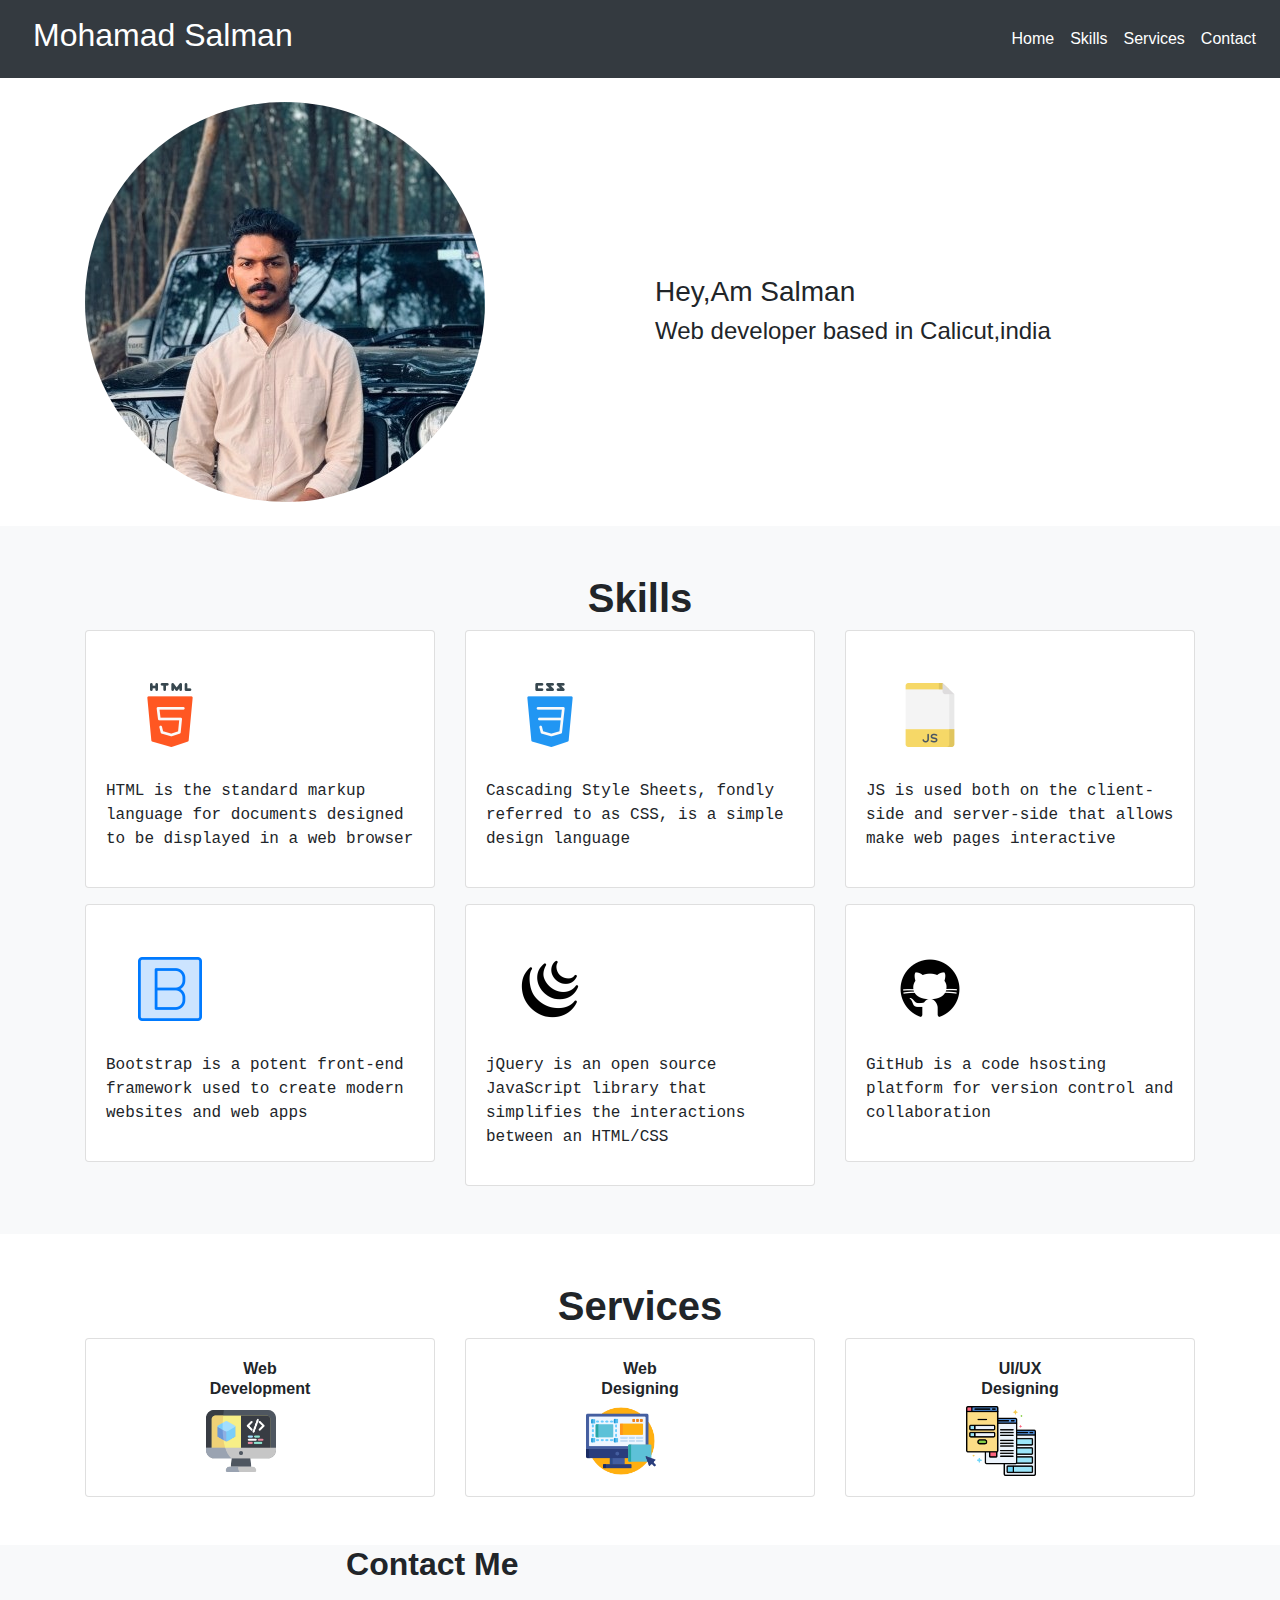
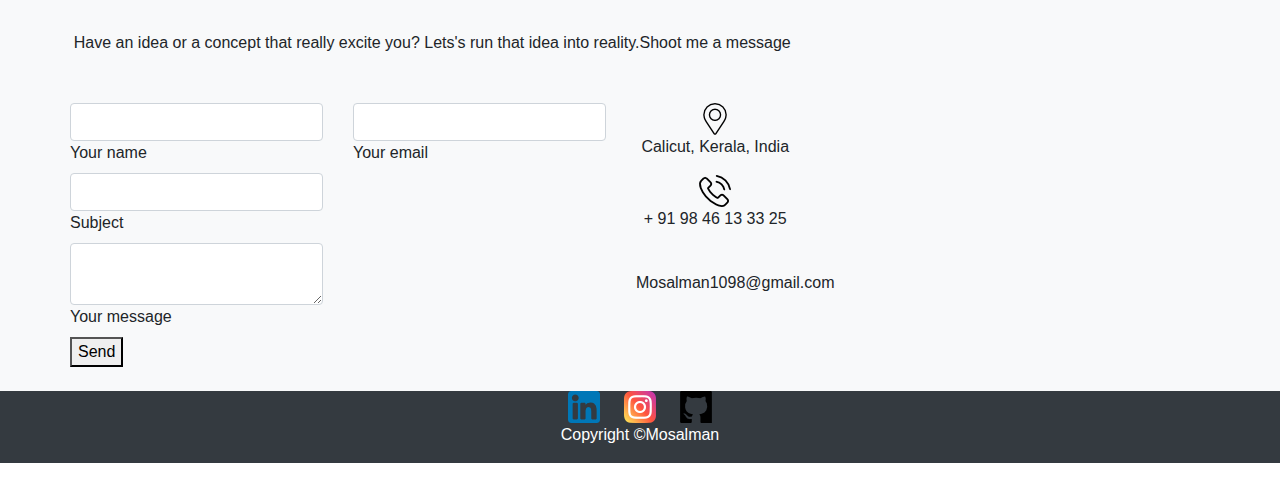
==== index.html @ 0ff48a23 "final" ====
<!DOCTYPE html>
<html lang="en">
<head>
    <meta charset="UTF-8">
    <meta http-equiv="X-UA-Compatible" content="IE=edge">
    <meta name="viewport" content="width=device-width, initial-scale=1.0">
    <title>mosalman</title>
    <link rel="stylesheet" href="./style.css">
    <link rel="stylesheet" href="https://stackpath.bootstrapcdn.com/bootstrap/4.4.1/css/bootstrap.min.css" integrity="sha384-Vkoo8x4CGsO3+Hhxv8T/Q5PaXtkKtu6ug5TOeNV6gBiFeWPGFN9MuhOf23Q9Ifjh" crossorigin="anonymous">

</head>
<body>
    <header class="bg-dark" id="hd" >
        <div class="row text-white">
            <div class="col-md-6 col-9 p-3 pl-5">
                <h2>Mohamad Salman</h2>

            </div>
           <div class="col-md-6 col-3 my-auto">
            <nav class="navbar navbar-expand-lg navbar-light bg-dark">
               
                <button class="navbar-toggler ml-auto" type="button" data-toggle="collapse" data-target="#navbarSupportedContent" aria-controls="navbarSupportedContent" aria-expanded="false" aria-label="Toggle navigation">
                  <span class="navbar-toggler-icon"></span>
                </button>
              
                <div class="collapse navbar-collapse" id="navbarSupportedContent">
                  <ul class="navbar-nav ml-auto">
                    <li class="nav-item active">
                      <a class="nav-link text-white" href="#home-section">Home<span class="sr-only">(current)</span></a>
                    </li>
                    <li class="nav-item">
                      <a class="nav-link text-white" href="#skill-section">Skills</a>
                    </li>
                    <li class="nav-item">
                        <a class="nav-link text-white" href="#service-section">Services</a>
                      </li>
                      <li class="nav-item">
                        <a class="nav-link text-white" href="#contact-section">Contact</a>
                      </li>

                  </ul>
                  
                </div>
              </nav>

           </div>
        </div>
        
    </header>
    <section class="p-4" id="home-section">
        <div class="container">
            <div class="row align-items-center">
                <div class="col-md-6">
                    <img src="./image/pro.jpg" alt="" class="img-fluid rounded-circle">

                </div>
                <div class="col-md-6">
                    <h3 class="pt-4">Hey,Am Salman</h3>
                    <h4>Web developer based in Calicut,india</h4>
                

                </div>
            </div>
        </div>
    </section>
    <section class="p-5 bg-light" id="skill-section">
        <div class="container">
            <H1 class="text-center font-weight-bold">Skills</H1>
            <div class="row">
                <div class="col-md-4">
                    <div class="card">
                        <div class="card-body ">
                           
                          <img src="./image/html-5.png" alt="" class="html" >
                          <p style="font-family: monospace;">HTML is the standard markup language for documents designed to be displayed in a web browser</p>
                        </div>
                      </div>
                      
                </div>
                <div class="col-md-4">
                    <div class="card">
                        <div class="card-body ">
                            
                          <img src="./image/css.png" alt="" class="css" >
                          <p style="font-family: monospace;">Cascading Style Sheets, fondly referred to as CSS, is a simple design language</p>
                        </div>
                      </div>
                      
                </div>
                <div class="col-md-4">
                    <div class="card">
                        <div class="card-body ">
                            
                          <img src="./image/javascript.png" alt="" class="js" >
                          <p style="font-family: monospace;">JS is used both on the client-side and server-side that allows make web pages interactive</p>
                        </div>
                      </div>
                      
                </div>
            </div>
                <div class="row pt-3">
                <div class="col-md-4">
                    <div class="card">
                        <div class="card-body ">
    
                          <img src="./image/bootstrap.png" alt="" class="bt" >
                          <p style="font-family: monospace;">Bootstrap is a potent front-end framework used to create modern websites and web apps</p>
                        </div>
                      </div>
                </div>
                <div class="col-md-4">
                    <div class="card">
                        <div class="card-body ">
                            
                          <img src="./image/icons8-jquery-128.png" alt="" class="js" >
                          <p style="font-family: monospace;">jQuery is an open source JavaScript library that simplifies the interactions between an HTML/CSS</p>
                        </div>
                      </div>
                      
                </div>
                <div class="col-md-4">
                    <div class="card">
                        <div class="card-body ">
                            
                          <img src="./image/icons8-github-128.png" alt="" class="git">
                          <p style="font-family: monospace;">GitHub is a code hsosting platform for version control and collaboration</p>
                        </div>
                      </div>
                      
                </div>
             
            </div>
        </div>
        </div>
    </section>

    <section class="bg-white p-5" id="service-section">
        <div class="container">
            <h1 class="text-center font-weight-bold">Services</h1>
            <div class="row ">
                <div class="col-md-4">
                    <div class="card">
                        <div class="card-body ">
                            <h6 class="text-center font-weight-bold">Web<br>Development</h6>
                             <img src="./image/coding.png" alt="" style="height:70px;width:70px; margin-left:100px;" class="web">
                        </div>
                      </div>
                      
                </div>
                <div class="col-md-4">
                    <div class="card">
                        <div class="card-body ">
                            <h6 class="text-center font-weight-bold">Web<br>Designing</h6>
                          <img src="./image/ux.png" style="height: 70px;width:70px;margin-left:100px;" class="des" >
                        </div>
                      </div>
                      
                </div>
                <div class="col-md-4">
                    <div class="card">
                        <div class="card-body ">
                            <h6 class="text-center font-weight-bold">UI/UX<br>Designing</h6>
                          <img src="./image/ui-design.png" alt="" style="height:70px;width:70px;margin-left:100px;" class="ui">
                        </div>
                      </div>
                      
                </div>


            </div>
        </div>

    </section>

    <section class="bg-light" id="contact-section"> 
        <div class="container">
            <div class="row">
                <!--Section: Contact v.2-->
<section class="mb-4">

    <!--Section heading-->
    <h2 class="font-weight-bold text-center">Contact Me</h2>
    <!--Section description-->
    <p class="text-center w-responsive mx-auto mb-5"><p class="text-center w-responsive mx-auto mb-5">Have an idea or a concept that really excite you? Lets's run that idea into reality.Shoot me a message</p></p>

    <div class="row">

        <!--Grid column-->
        <div class="col-md-9 mb-md-0 mb-5">
            <form id="contact-form" name="contact-form" action="mail.php" method="POST">

                <!--Grid row-->
                <div class="row">

                    <!--Grid column-->
                    <div class="col-md-6">
                        <div class="md-form mb-0">
                            <input type="text" id="name" name="name" class="form-control">
                            <label for="name" class="">Your name</label>
                        </div>
                    </div>
                    <!--Grid column-->

                    <!--Grid column-->
                    <div class="col-md-6">
                        <div class="md-form mb-0">
                            <input type="text" id="email" name="email" class="form-control">
                            <label for="email" class="">Your email</label>
                        </div>
                    </div>
                    <!--Grid column-->

                </div>
                <!--Grid row-->

                <!--Grid row-->
                <div class="row">
                    <div class="col-md-6">
                        <div class="md-form mb-0">
                            <input type="text" id="subject" name="subject" class="form-control">
                            <label for="subject" class="">Subject</label>
                        </div>
                    </div>
                </div>
                <!--Grid row-->

                <!--Grid row-->
                <div class="row">

                    <!--Grid column-->
                    <div class="col-md-6">

                        <div class="md-form">
                            <textarea type="text" id="message" name="message" rows="2" class="form-control md-textarea"></textarea>
                            <label for="message">Your message</label>
                        </div>

                    </div>
                </div>
                <!--Grid row-->

            </form>

            <div class="text-center text-md-left">
                <button>Send</button>
            </div>
            <div class="status"></div>
        </div>
        <!--Grid column-->

        <!--Grid column-->
        <div class="col-md-3 text-center">
            <ul class="list-unstyled mb-0">
                <li><i><img src="./image/pin.png" alt=""> </i>
                    <p>Calicut, Kerala, India</p>
                </li>

                <li><i><img src="./image/phone-call.png" alt=""></i>
                    <p>+ 91 98 46 13 33 25</p>
                </li>

                <li><i><img src="./image/mail.png" alt=""></i>
                    <p>Mosalman1098@gmail.com</p>
                </li>
            </ul>
        </div>
        <!--Grid column-->

    </div>

</section>
<!--Section: Contact v.2-->
            </div>
        </div>
    </section>

    <footer class="bg-dark">
        <div class="container">
            <div class="row">
                <div class="col-md-12  text-center text-white">
                    <a href="https://www.linkedin.com/in/mohamad-salman-398428217/"><img src="image/linkedin.png" alt=""></a>
                    <a href="https://instagram.com/mo_salman__?utm_medium=copy_link"><img src="./image/instagram.png" alt="" class="insta"></a>
                    <a href="https://github.com/mosalman97"><img src="./image/github-logo-silhouette-in-a-square.png" alt=""></a>
                    <p>Copyright ©<a href="https://www.linkedin.com/in/mohamad-salman-398428217/"><span>Mosalman</span></a></p>
                </div>
            </div>
        </div>
    </footer>



   
   


























    <script src="https://code.jquery.com/jquery-3.4.1.slim.min.js" integrity="sha384-J6qa4849blE2+poT4WnyKhv5vZF5SrPo0iEjwBvKU7imGFAV0wwj1yYfoRSJoZ+n" crossorigin="anonymous"></script>
<script src="https://cdn.jsdelivr.net/npm/popper.js@1.16.0/dist/umd/popper.min.js" integrity="sha384-Q6E9RHvbIyZFJoft+2mJbHaEWldlvI9IOYy5n3zV9zzTtmI3UksdQRVvoxMfooAo" crossorigin="anonymous"></script>
<script src="https://stackpath.bootstrapcdn.com/bootstrap/4.4.1/js/bootstrap.min.js" integrity="sha384-wfSDF2E50Y2D1uUdj0O3uMBJnjuUD4Ih7YwaYd1iqfktj0Uod8GCExl3Og8ifwB6" crossorigin="anonymous"></script>
</body>
</html>
---- style.css ----
body{
    margin: 0;
    padding: 0;
}
#hd{
    overflow: hidden;
}
.html{
    transform: scale(.5);
    transition: 3s;
}
.html:hover{
    transform: scale(1.1);
}
.css{
    transform: scale(.5);
    transition: 3s;
}
.css:hover{
    transform: scale(1.1);
}
.js{
    transform: scale(.5);
    transition: 3s;
}
.js:hover{
    transform: scale(1.1);
}
.bt{
    transform: scale(.5);
    transition: 3s;
}
.bt:hover{
    transform: scale(1.1);
}
.jqy{
    transform: scale(.5);
    transition: 3s;
}
.jqy:hover{
    transform: scale(1.1);
}
.git{
    transform: scale(.5);
    transition: 3s;
}
.git:hover{
    transform: scale(1.1);
}
.insta{
    margin-left: 20px;
    margin-right: 20px;
}
span{
    color:white;
}
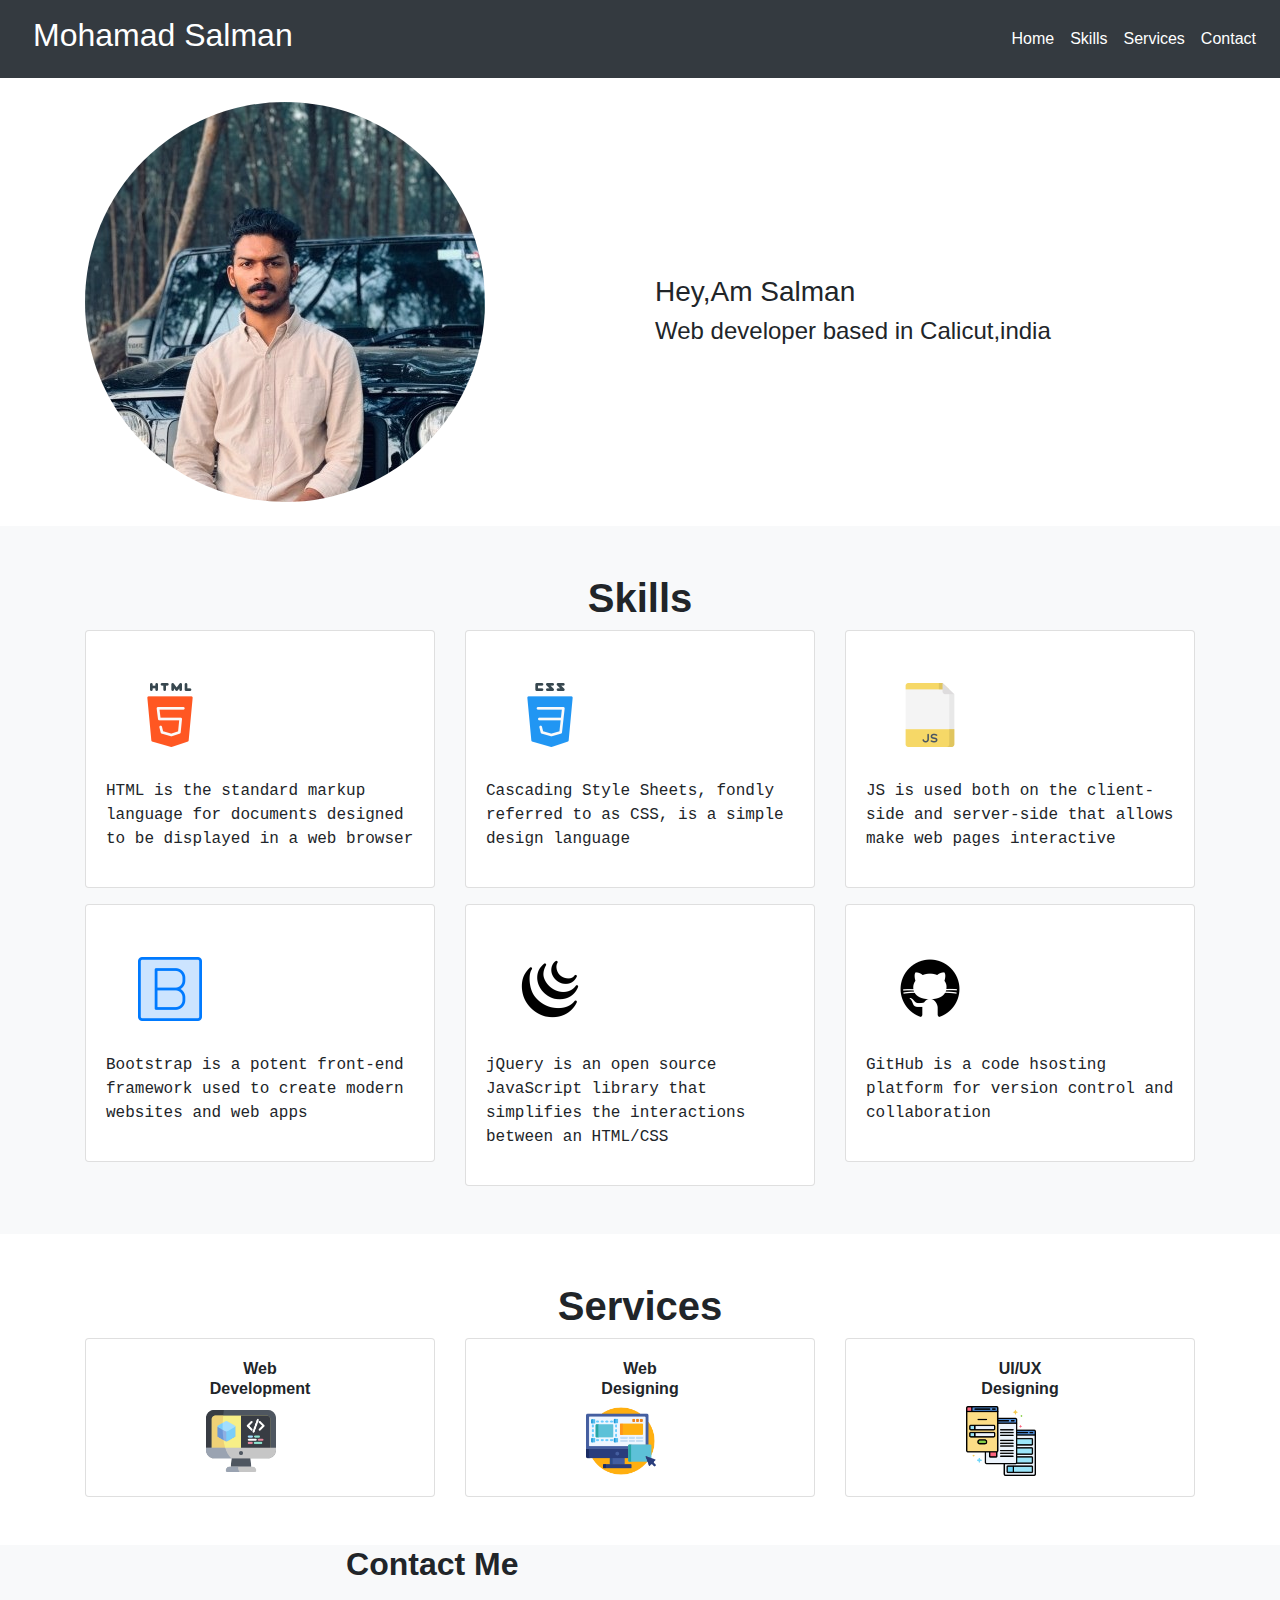
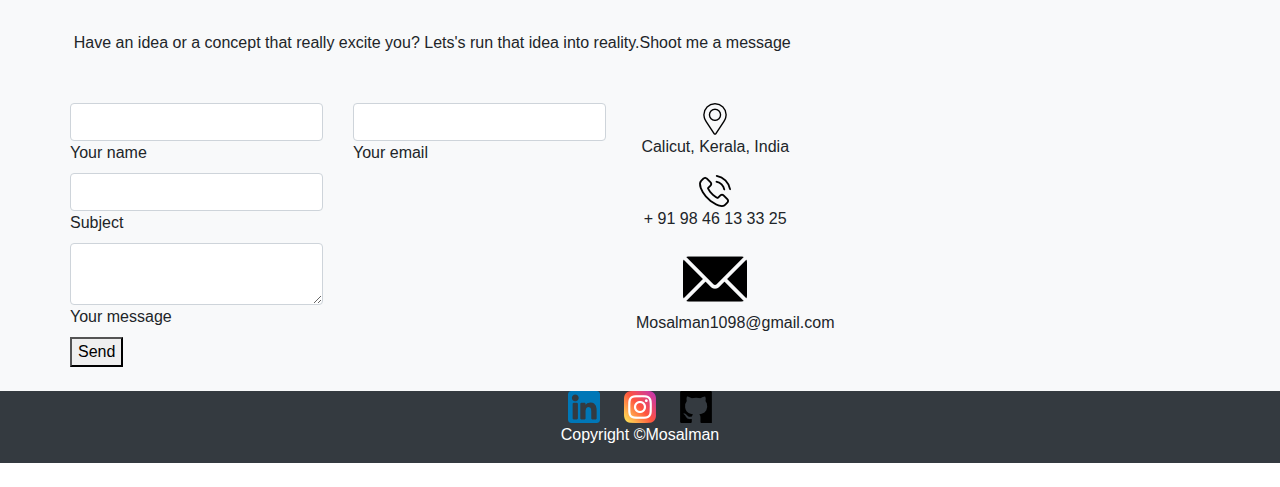
==== commit 70f845ab: "final" ====
--- a/index.html
+++ b/index.html
@@ -259,7 +259,7 @@
                     <p>+ 91 98 46 13 33 25</p>
                 </li>
 
-                <li><i><img src="./image/mail.png" alt=""></i>
+                <li><i><img src="./image/email.png" alt=""></i>
                     <p>Mosalman1098@gmail.com</p>
                 </li>
             </ul>
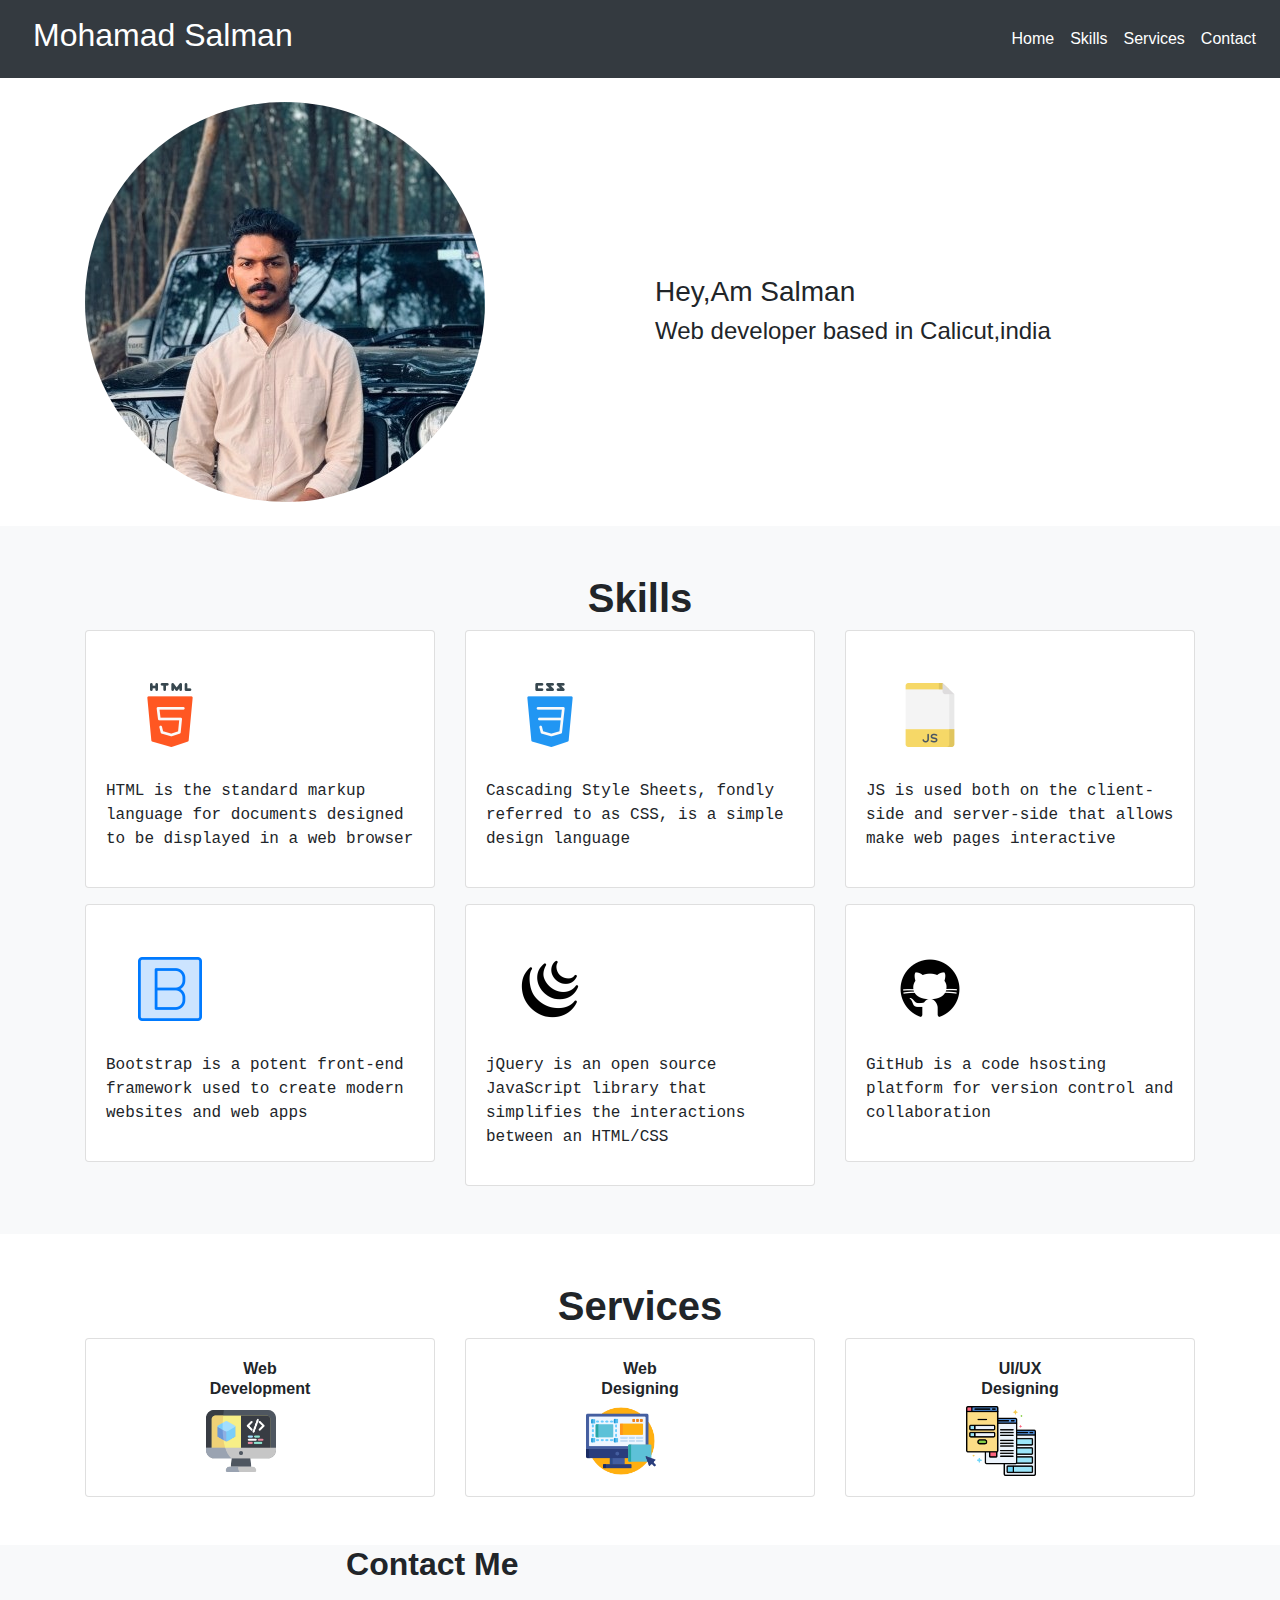
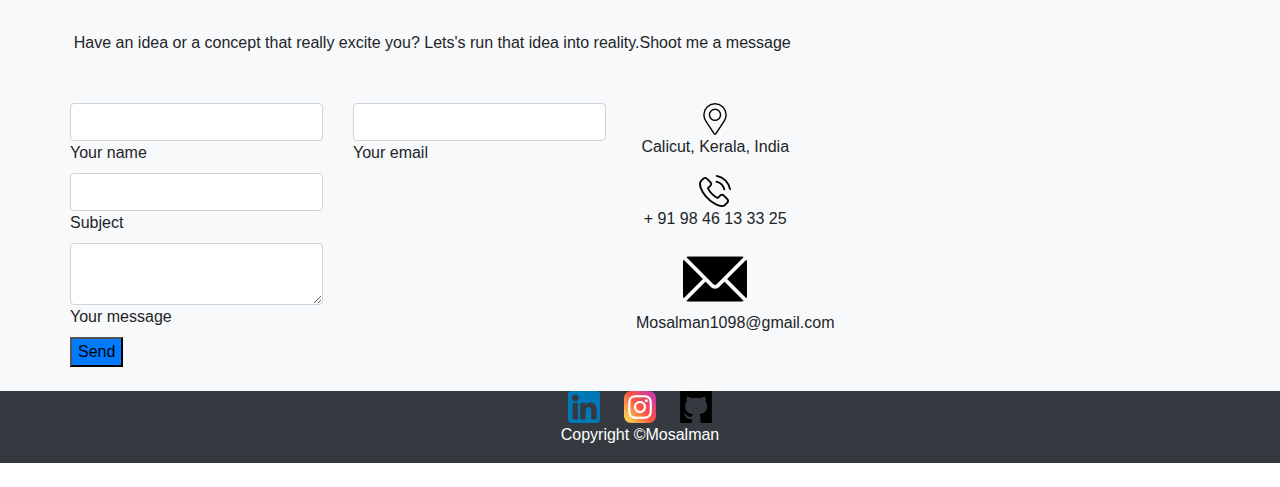
==== commit c193826e: "final" ====
--- a/index.html
+++ b/index.html
@@ -242,7 +242,7 @@
             </form>
 
             <div class="text-center text-md-left">
-                <button>Send</button>
+                <button class="bg-primary">Send</button>
             </div>
             <div class="status"></div>
         </div>
